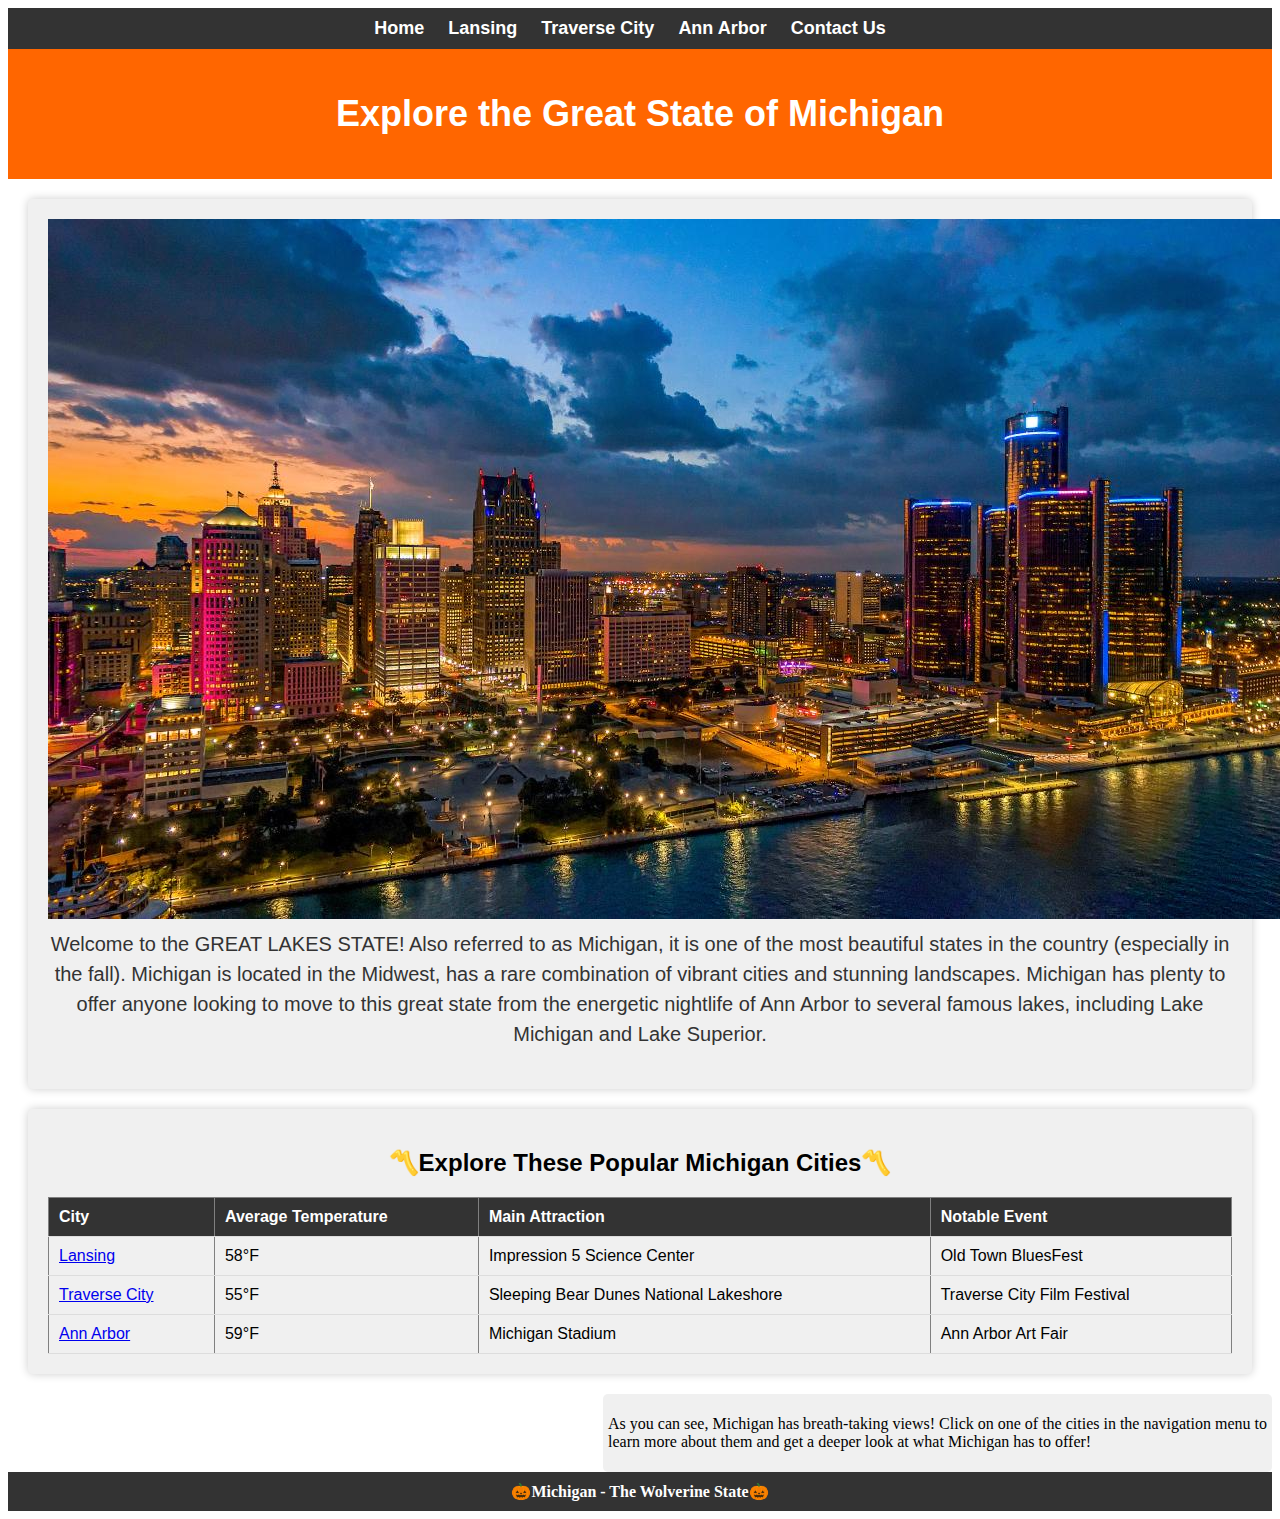
==== index.html @ 480edca0 "Add files via upload" ====
<!DOCTYPE html>
<html lang="en">
<head>
    <meta charset="UTF-8">
    <meta name="viewport" content="width=device-width, initial-scale=1.0">
    <!-- Section A1 - Title -->
    <title>Michigan, USA 🇺🇸 </title>
</head>
<link rel="stylesheet" href="styles.css">

<body class="index-page">
    <!-- Section A1 - Consistent Menu throughout the entire website -->
    <!-- Section A2 - navigation bar -->
    <div class="navbar">
        <nav>
            <ul>
                <li><a href="index.html">Home</a></li>
                <li><a href="LansingCapital.html">Lansing</a></li>
                <li><a href="TraverseCity.html">Traverse City</a></li>
                <li><a href="AnnArbor.html">Ann Arbor</a></li>
                <li><a href="ContactUs.html">Contact Us</a></li>
            </ul>
        </nav>
    </div>

    <!-- Section A2 - Header -->
    <header>
        <h1>Explore the Great State of Michigan</h1>
    </header>
    
    <section>
        <!-- Section A1 - Relevant image, including alternative text -->
        <img src="images/MichiganMain.jpeg" alt="Detroit Michigan Night Time Picture">
        <p>Welcome to the GREAT LAKES STATE! Also referred to as Michigan, it is one of the most beautiful states in the country (especially in the fall). 
            Michigan is located in the Midwest, has a rare combination of vibrant cities and stunning landscapes. 
            Michigan has plenty to offer anyone looking to move to this great state from the energetic nightlife of Ann Arbor to several famous lakes, 
            including Lake Michigan and Lake Superior.</p>
    </section>

    <!-- Section A2 - Section for main content -->
    <section>
        <h2>〽️Explore These Popular Michigan Cities〽️</h2>
        <!-- Section B4 - Table with 3-6 columns and 3-6 rows -->
        <table border="1">
            <thead>
                <tr>
                    <th>City</th>
                    <th>Average Temperature</th>
                    <th>Main Attraction</th>
                    <th>Notable Event</th>
                </tr>
            </thead>
            <tbody>
                <tr>
                    <td><a href="LansingCapital.html">Lansing</a></td>
                    <td>58°F</td>
                    <td>Impression 5 Science Center</td>
                    <td>Old Town BluesFest</td>
                </tr>
                <tr>
                    <td><a href="TraverseCity.html">Traverse City</a></td>
                    <td>55°F</td>
                    <td>Sleeping Bear Dunes National Lakeshore</td>
                    <td>Traverse City Film Festival</td>
                </tr>
                <tr>
                    <td><a href="AnnArbor.html">Ann Arbor</a></td>
                    <td>59°F</td>
                    <td>Michigan Stadium</td>
                    <td>Ann Arbor Art Fair</td>
                </tr>
            </tbody>
        </table>
    </section>

    <!-- Section A2 - Aside  -->
    <aside>
        <p>As you can see, Michigan has breath-taking views! 
            Click on one of the cities in the navigation menu to<br>learn more about them and get a deeper look at what Michigan has to offer!</p>
    </aside>

    <footer id="bottom-absolute">
        <strong>🎃Michigan - The Wolverine State🎃</strong>
    </footer>

</body>

</html>
---- styles.css ----
.index-page {
    /* Navigation Menu Bar */
    nav ul {
        list-style-type: none;
        margin: 0;
        padding: 10px 0;
        background-color: #333;
        text-align: center;
    }

    /* Section C4 navbar class selector */
    .navbar li {
        display: inline-block;
        margin-right: 20px;
    }

    /* Section C4 navbar class selector */
    .navbar a {
        text-decoration: none;
        color: white;
        font-weight: bold;
        font-size: 18px;
        /* Section C1 font-family declaration */
        font-family: Verdana, Geneva, Tahoma, sans-serif;
        transition: color 0.3s;
    }

    /* Section C1 hover declaration */
    .navbar a:hover {
        color: #ff6600;
    }

    /* Heading */
    header {
        text-align: center;
        background-color: #ff6600;
        color: white;
        /* Section C1 font-family declaration */
        font-family: Verdana, Geneva, Tahoma, sans-serif;
        padding: 20px;
        margin-bottom: 20px;
    }

    h1 {
        font-size: 36px;
        font-family: Verdana, Geneva, Tahoma, sans-serif;
    }

    /* Main Michigan Image */
    section img {
        display: block;
        margin: 0 auto;
    }

    /* Body Sections */
    section {
        margin: 20px;
        padding: 20px;
        background-color: #f0f0f0;
        border-radius: 5px;
        box-shadow: 0 0 10px rgba(0, 0, 0, 0.2);
        text-align: center;
    }

    /* Paragraph Text */
    section p {
        /*Section C3 relative positioning*/
        position: relative;
        font-size: 20px;
        line-height: 1.5;
        color: #333;
        margin-top: 10px;
        font-family:'Gill Sans', 'Gill Sans MT', Calibri, 'Trebuchet MS', sans-serif;
    }

    section h2 {
        font-family: Verdana, Geneva, Tahoma, sans-serif;
    }

    table {
        /* Section C4 element selector */
        width: 100%;
        border-collapse: collapse;
        font-family:'Gill Sans', 'Gill Sans MT', Calibri, 'Trebuchet MS', sans-serif;
    }

    /* columns and rows */
    th, td {
        /* Section C4 element selector */
        padding: 10px;
        text-align: left;
        border-bottom: 1px solid #ddd;
    }

    th {
        background-color: #333;
        color: white;
    }

    /* Aside */
    aside {
        /* Section C2 float property */
        float: right;
        background-color: #f0f0f0;
        padding: 5px;
        border-radius: 5px;
    }

    main::after {
        content: "";
        display: table;
        clear: both;
    }

    #bottom-absolute {
        /*Section C3 relative positioning*/
        position: relative;
        background-color: #333;
        color: white;
        text-align: center;
        padding: 10px 0;
        clear: both;
        font-size: medium;
        font-family: fantasy;
    }

}

.Lansing-Capital-Page {

    /* Navigation Bar Menu */
    body {
        font-family: Verdana, Geneva, Tahoma, sans-serif;
        background-color: #f0f0f0;
        color: #333;
    }

    .navbar {
        background-color: #333;
        padding: 10px 0;
    }

    .navbar ul {
        list-style-type: none;
        margin: 0;
        padding: 0;
        text-align: center;
    }

    .navbar li {
        display: inline-block;
        margin-right: 20px;
    }

    .navbar a {
        text-decoration: none;
        color: white;
        font-weight: bold;
        font-size: 18px;
        transition: color 0.3s;
        font-family: Verdana, Geneva, Tahoma, sans-serif;
    }

    .navbar a:hover {
        color: #ff6600;
    }

    /* Heading */
    header {
        text-align: center;
        background-color: #ff6600;
        color: white;
        font-family: Verdana, Geneva, Tahoma, sans-serif;
        padding: 20px;
        margin-bottom: 20px;
    }

    h1 {
        font-size: 36px;
        font-family: Verdana, Geneva, Tahoma, sans-serif;
    }

    /* Lansing, Michigan Image */
    section img {
        display: block;
        margin: 0 auto;
    }

    section {
        margin: 20px;
        padding: 20px;
        background-color: #f0f0f0;
        border-radius: 5px;
        box-shadow: 0 0 10px rgba(0, 0, 0, 0.2);
        text-align: center;
    }

    /* Body Sections */
    main ul, main ol {
        list-style-position: inside;
        text-align: center;
        margin: 20px;
        padding: 20px;
        background-color: #f0f0f0;
        border-radius: 5px;
        box-shadow: 0 0 10px rgba(0, 0, 0, 0.2);
        font-family: 'Gill Sans', 'Gill Sans MT', Calibri, 'Trebuchet MS', sans-serif;
        font-size: large;
    }

    section h2 {
        font-family: Verdana, Geneva, Tahoma, sans-serif;
    }

    /* Aside */
    aside {
        float: right;
        background-color: #f0f0f0;
        padding: 5px;
        border-radius: 5px;
    }

    main::after {
        content: "";
        display: table;
        clear: both;
    }

    #bottom-absolute {
        /*Section C3 relative positioning*/
        position: relative;
        background-color: #333;
        color: white;
        text-align: center;
        padding: 10px 0;
        clear: both;
        font-size: medium;
        font-family: fantasy;
    }

}

.TraverseCity-page {
    /* Navigation Bar Menu */
    body {
        font-family: Verdana, Geneva, Tahoma, sans-serif;
        background-color: #f0f0f0;
        color: #333;
    }

    .navbar {
        background-color: #333;
        padding: 10px 0;
    }

    .navbar ul {
        list-style-type: none;
        margin: 0;
        padding: 0;
        text-align: center;
    }

    .navbar li {
        display: inline-block;
        margin-right: 20px;
    }

    .navbar a {
        text-decoration: none;
        color: white;
        font-weight: bold;
        font-size: 18px;
        transition: color 0.3s;
        font-family: Verdana, Geneva, Tahoma, sans-serif;
    }

    .navbar a:hover {
        color: #ff6600;
    }

    /* Heading */
    header {
        text-align: center;
        background-color: #ff6600;
        color: white;
        font-family: Verdana, Geneva, Tahoma, sans-serif;
        padding: 20px;
        margin-bottom: 20px;
    }

    h1 {
        font-size: 36px;
        font-family: Verdana, Geneva, Tahoma, sans-serif;
    }

    /* Lansing, Michigan Image */
    section img {
        display: block;
        margin: 0 auto;
    }

    section {
        margin: 20px;
        padding: 20px;
        background-color: #f0f0f0;
        border-radius: 5px;
        box-shadow: 0 0 10px rgba(0, 0, 0, 0.2);
        text-align: center;
    }

    /* Body Sections */
    main ul, main ol {
        list-style-position: inside;
        text-align: center;
        margin: 20px;
        padding: 20px;
        background-color: #f0f0f0;
        border-radius: 5px;
        box-shadow: 0 0 10px rgba(0, 0, 0, 0.2);
        font-family: 'Gill Sans', 'Gill Sans MT', Calibri, 'Trebuchet MS', sans-serif;
        font-size: large;
    }

    section h2 {
        font-family: Verdana, Geneva, Tahoma, sans-serif;
    }

    /* Aside */
    aside {
        float: right;
        background-color: #f0f0f0;
        padding: 5px;
        border-radius: 5px;
    }

    main::after {
        content: "";
        display: table;
        clear: both;
    }

    #bottom-absolute {
        /*Section C3 relative positioning*/
        position: relative;
        background-color: #333;
        color: white;
        text-align: center;
        padding: 10px 0;
        clear: both;
        font-size: medium;
        font-family: fantasy;
    }

}


.AnnArbor-page {
    /* Navigation Bar Menu */
    body {
        font-family: Verdana, Geneva, Tahoma, sans-serif;
        background-color: #f0f0f0;
        color: #333;
    }

    .navbar {
        background-color: #333;
        padding: 10px 0;
    }

    .navbar ul {
        list-style-type: none;
        margin: 0;
        padding: 0;
        text-align: center;
    }

    .navbar li {
        display: inline-block;
        margin-right: 20px;
    }

    .navbar a {
        text-decoration: none;
        color: white;
        font-weight: bold;
        font-size: 18px;
        transition: color 0.3s;
        font-family: Verdana, Geneva, Tahoma, sans-serif;
    }

    .navbar a:hover {
        color: #ff6600;
    }

    /* Heading */
    header {
        text-align: center;
        background-color: #ff6600;
        color: white;
        font-family: Verdana, Geneva, Tahoma, sans-serif;
        padding: 20px;
        margin-bottom: 20px;
    }

    h1 {
        font-size: 36px;
        font-family: Verdana, Geneva, Tahoma, sans-serif;
    }

    /* Lansing, Michigan Image */
    section img {
        display: block;
        margin: 0 auto;
    }

    section {
        margin: 20px;
        padding: 20px;
        background-color: #f0f0f0;
        border-radius: 5px;
        box-shadow: 0 0 10px rgba(0, 0, 0, 0.2);
        text-align: center;
    }

    /* Body Sections */
    main ul, main ol {
        list-style-position: inside;
        text-align: center;
        margin: 20px;
        padding: 20px;
        background-color: #f0f0f0;
        border-radius: 5px;
        box-shadow: 0 0 10px rgba(0, 0, 0, 0.2);
        font-family: 'Gill Sans', 'Gill Sans MT', Calibri, 'Trebuchet MS', sans-serif;
        font-size: large;
    }

    section h2 {
        font-family: Verdana, Geneva, Tahoma, sans-serif;
    }

    /* Aside */
    aside {
        float: right;
        background-color: #f0f0f0;
        padding: 5px;
        border-radius: 5px;
    }

    main::after {
        content: "";
        display: table;
        clear: both;
    }

    #bottom-absolute {
        /*Section C3 relative positioning*/
        position: relative;
        background-color: #333;
        color: white;
        text-align: center;
        padding: 10px 0;
        clear: both;
        font-size: medium;
        font-family: fantasy;
    }
}

.ContactUs-Page {
    /* Navigation Bar Menu */
    body {
        font-family: Verdana, Geneva, Tahoma, sans-serif;
        background-color: #f0f0f0;
        color: #333;
    }

    .navbar {
        background-color: #333;
        padding: 10px 0;
    }

    .navbar ul {
        list-style-type: none;
        margin: 0;
        padding: 0;
        text-align: center;
    }

    .navbar li {
        display: inline-block;
        margin-right: 20px;
    }

    .navbar a {
        text-decoration: none;
        color: white;
        font-weight: bold;
        font-size: 18px;
        transition: color 0.3s;
        font-family: Verdana, Geneva, Tahoma, sans-serif;
    }

    .navbar a:hover {
        color: #ff6600;
    }

    body, h1, h2, p, ul, li, form {
        margin: 0;
        padding: 0;
    }

    body.ContactUs-Page {
        background-color: #f5f5f5;
        font-family: Arial, Helvetica, sans-serif;
        color: #333;
    }

    header {
        background-color: #ff6600;
        color: white;
        padding: 20px;
        text-align: center;
        font-size: 28px;
    }

    main {
        display: flex;
        justify-content: space-between;
        padding: 20px;
    }

    .contact-form {
        flex: 1;
        background-color: #fff;
        border-radius: 5px;
        box-shadow: 0 0 5px rgba(0, 0, 0, 0.2);
        padding: 20px;
        text-align: center;
    }

    .contact-form h2 {
        font-size: 24px;
        margin-bottom: 20px;
    }

    .form-group {
        margin-bottom: 20px;
        text-align: left;
    }

    .form-group label {
        display: block;
        margin-bottom: 5px;
        font-weight: bold;
    }

    .form-group input[type="text"], .form-group input[type="email"], .form-group textarea {
        width: 100%;
        padding: 10px;
        border: 1px solid #ccc;
        border-radius: 3px;
        font-size: 16px;
    }

    .form-group input[type="submit"] {
        background-color: #ff6600;
        color: white;
        border: none;
        padding: 10px 20px;
        font-size: 18px;
        cursor: pointer;
    }

    .form-group input[type="submit"]:hover {
        background-color: #ff8533;
    }

    #bottom-absolute {
        /*Section C3 absolute positioning*/
        position: absolute;
        bottom: 0;
        width: 100%;
        background-color: #333;
        color: white;
        text-align: center;
        padding: 10px 0;
        font-size: medium;
        font-family: fantasy;
    }
    

    aside {
        flex: 0 0 30%;
        /* float: right; */
        background-color: #f0f0f0;
        padding: 20px;
        border-radius: 5px;
        margin-left: 20px;
        margin-top: -20px;
    }
    

}
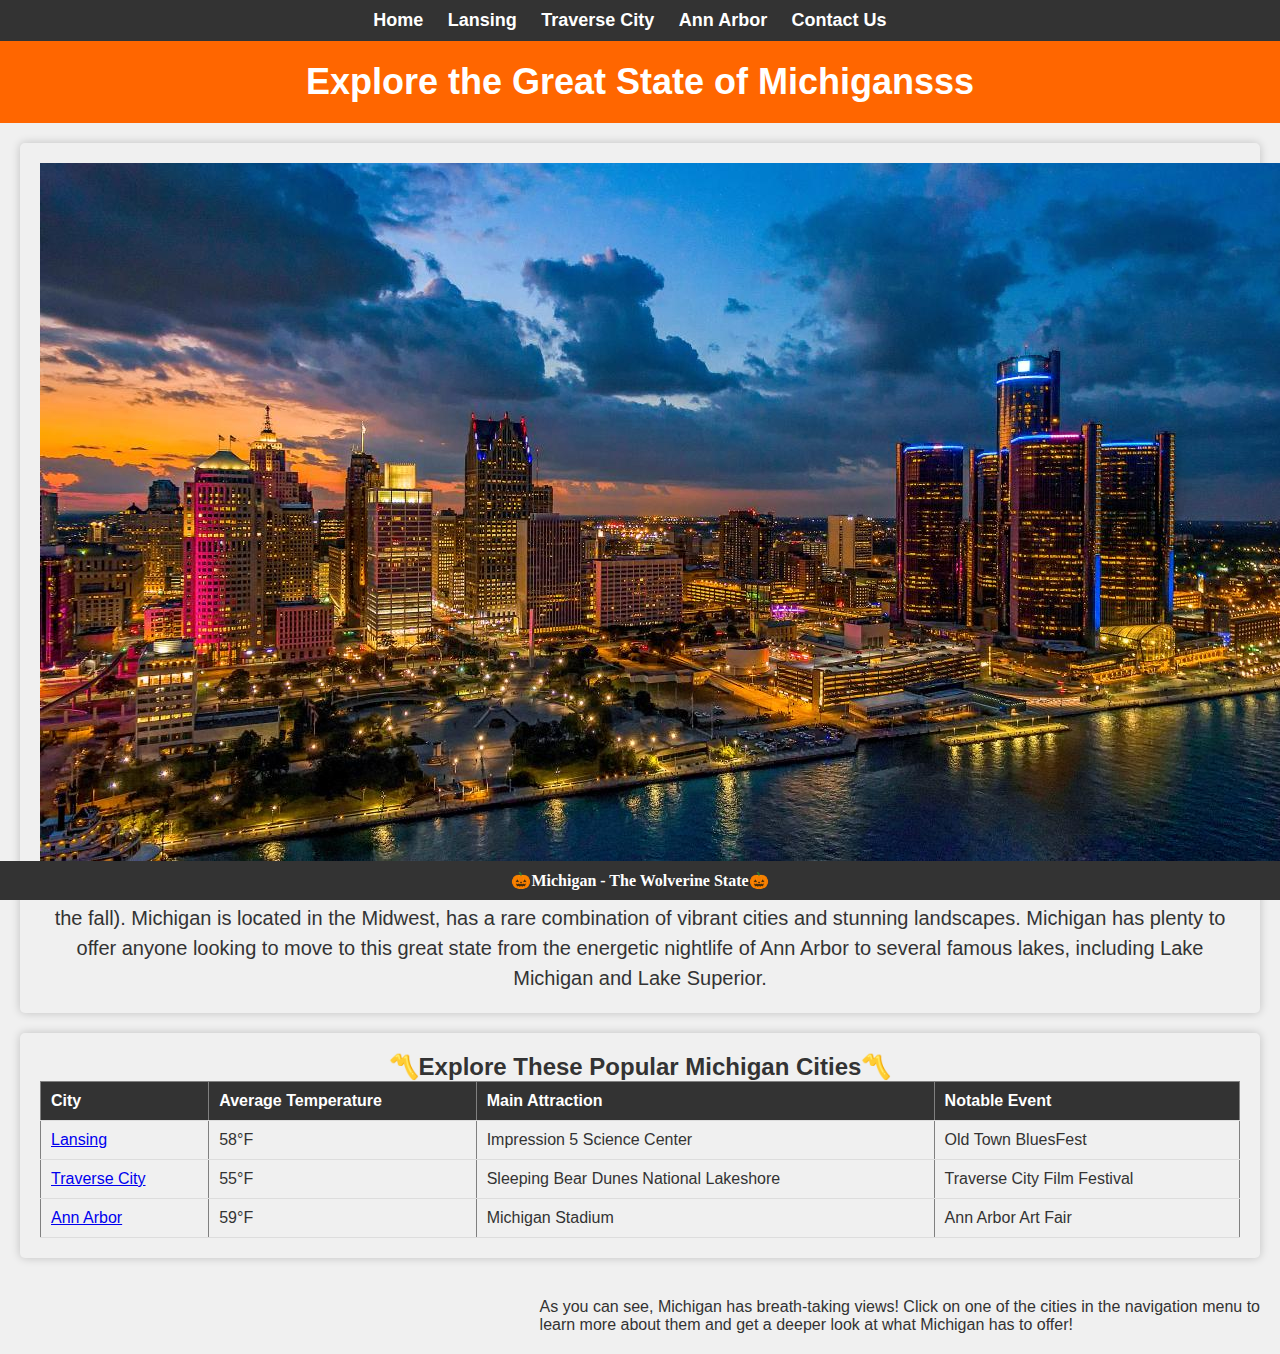
==== commit 7bf8e118: "Update index.html" ====
--- a/index.html
+++ b/index.html
@@ -25,7 +25,7 @@
 
     <!-- Section A2 - Header -->
     <header>
-        <h1>Explore the Great State of Michigan</h1>
+        <h1>Explore the Great State of Michigansss</h1>
     </header>
     
     <section>
--- a/styles.css
+++ b/styles.css
@@ -1,4 +1,4 @@
-.index-page {
+/* .index-page { */
     /* Navigation Menu Bar */
     nav ul {
         list-style-type: none;
@@ -124,9 +124,9 @@
         font-family: fantasy;
     }
 
-}
-
-.Lansing-Capital-Page {
+/* } */
+
+/* .Lansing-Capital-Page { */
 
     /* Navigation Bar Menu */
     body {
@@ -238,9 +238,9 @@
         font-family: fantasy;
     }
 
-}
-
-.TraverseCity-page {
+/* } */
+
+/* .TraverseCity-page { */
     /* Navigation Bar Menu */
     body {
         font-family: Verdana, Geneva, Tahoma, sans-serif;
@@ -351,10 +351,10 @@
         font-family: fantasy;
     }
 
-}
-
-
-.AnnArbor-page {
+/* } */
+
+
+/* .AnnArbor-page { */
     /* Navigation Bar Menu */
     body {
         font-family: Verdana, Geneva, Tahoma, sans-serif;
@@ -464,9 +464,9 @@
         font-size: medium;
         font-family: fantasy;
     }
-}
-
-.ContactUs-Page {
+/* } */
+
+/* .ContactUs-Page { */
     /* Navigation Bar Menu */
     body {
         font-family: Verdana, Geneva, Tahoma, sans-serif;
@@ -596,8 +596,7 @@
         padding: 20px;
         border-radius: 5px;
         margin-left: 20px;
-        margin-top: -20px;
     }
     
 
-}
+/* } */
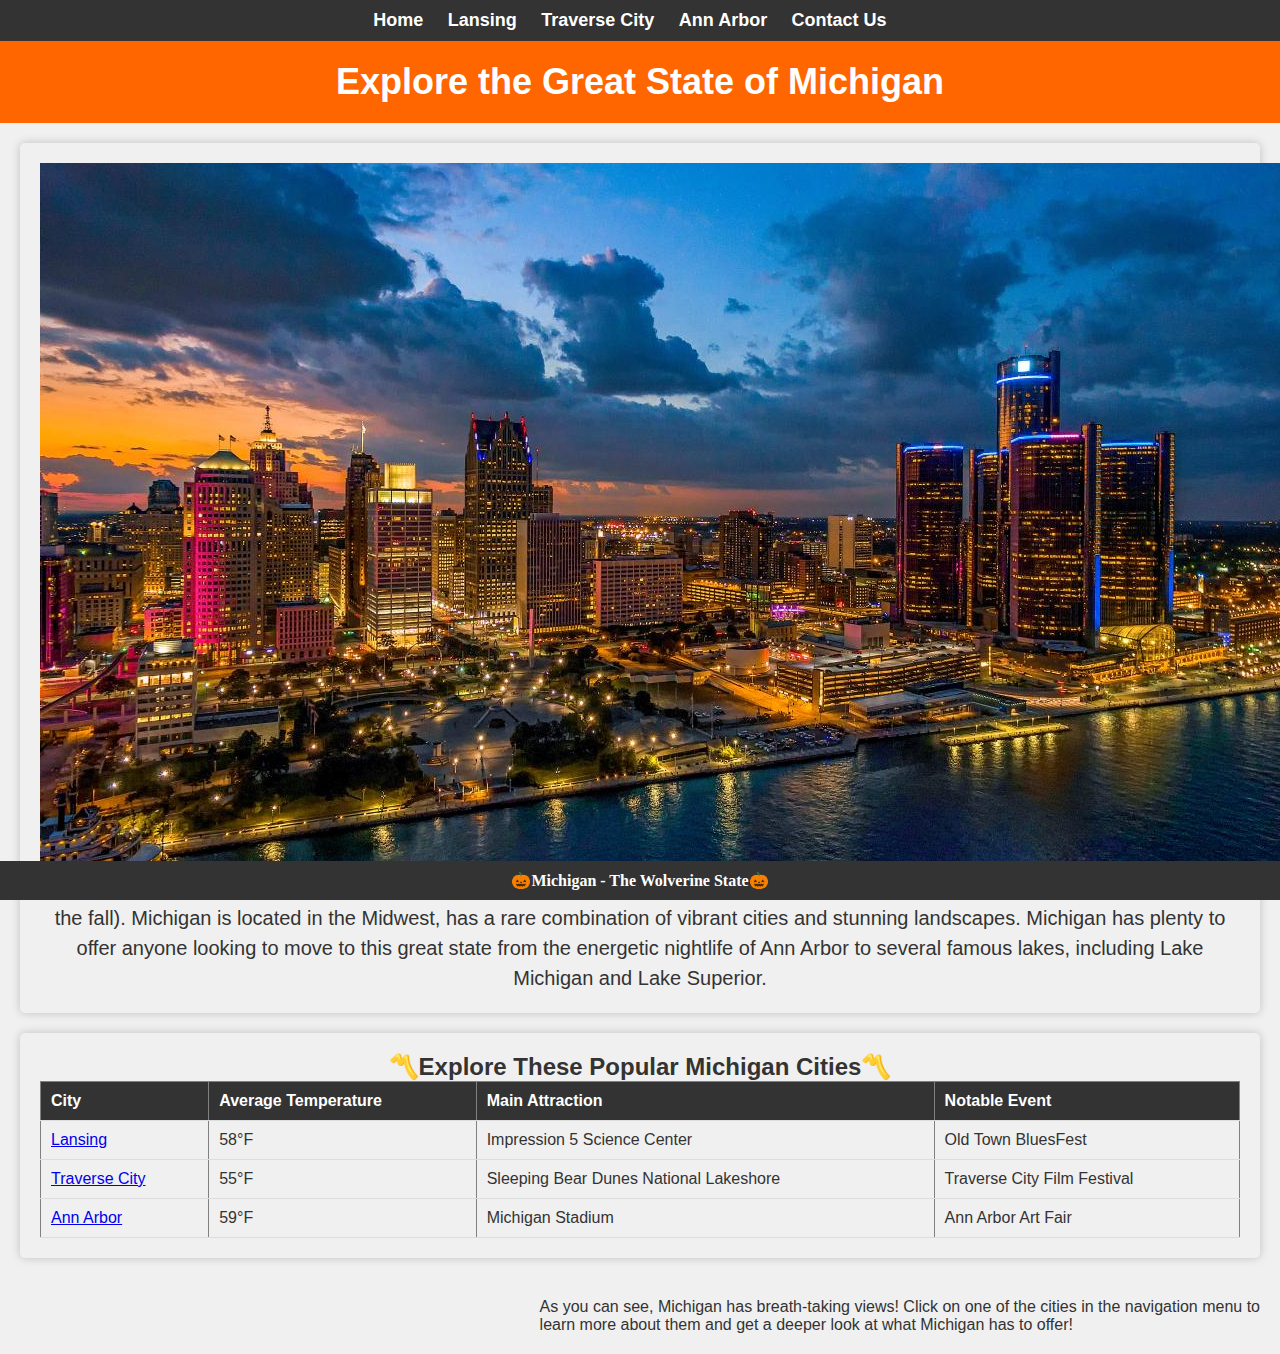
==== commit 044ec6e5: "Update index.html" ====
--- a/index.html
+++ b/index.html
@@ -25,7 +25,7 @@
 
     <!-- Section A2 - Header -->
     <header>
-        <h1>Explore the Great State of Michigansss</h1>
+        <h1>Explore the Great State of Michigan</h1>
     </header>
     
     <section>
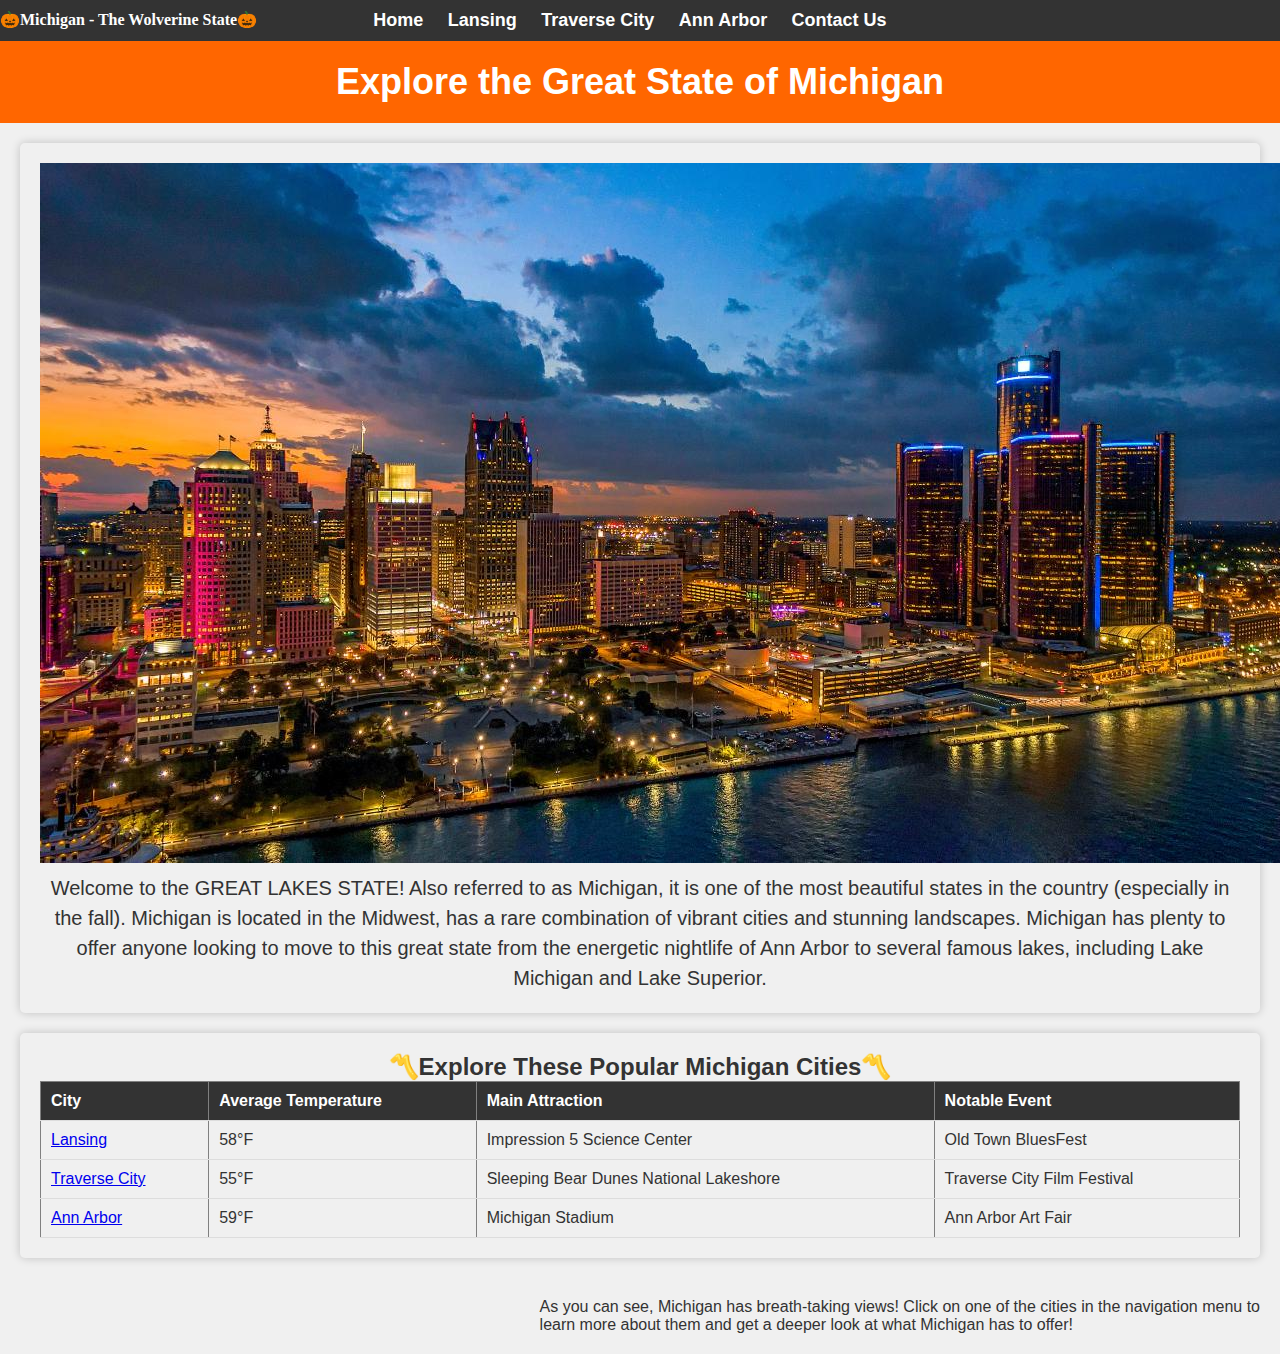
==== commit b01cd8dc: "Add files via upload" ====
--- a/index.html
+++ b/index.html
@@ -5,8 +5,8 @@
     <meta name="viewport" content="width=device-width, initial-scale=1.0">
     <!-- Section A1 - Title -->
     <title>Michigan, USA 🇺🇸 </title>
+	<link rel="stylesheet" href="styles.css">
 </head>
-<link rel="stylesheet" href="styles.css">
 
 <body class="index-page">
     <!-- Section A1 - Consistent Menu throughout the entire website -->
--- a/styles.css
+++ b/styles.css
@@ -112,7 +112,6 @@
         clear: both;
     }
 
-    #bottom-absolute {
         /*Section C3 relative positioning*/
         position: relative;
         background-color: #333;
@@ -226,18 +225,6 @@
         clear: both;
     }
 
-    #bottom-absolute {
-        /*Section C3 relative positioning*/
-        position: relative;
-        background-color: #333;
-        color: white;
-        text-align: center;
-        padding: 10px 0;
-        clear: both;
-        font-size: medium;
-        font-family: fantasy;
-    }
-
 /* } */
 
 /* .TraverseCity-page { */
@@ -339,17 +326,6 @@
         clear: both;
     }
 
-    #bottom-absolute {
-        /*Section C3 relative positioning*/
-        position: relative;
-        background-color: #333;
-        color: white;
-        text-align: center;
-        padding: 10px 0;
-        clear: both;
-        font-size: medium;
-        font-family: fantasy;
-    }
 
 /* } */
 
@@ -453,17 +429,6 @@
         clear: both;
     }
 
-    #bottom-absolute {
-        /*Section C3 relative positioning*/
-        position: relative;
-        background-color: #333;
-        color: white;
-        text-align: center;
-        padding: 10px 0;
-        clear: both;
-        font-size: medium;
-        font-family: fantasy;
-    }
 /* } */
 
 /* .ContactUs-Page { */
@@ -578,8 +543,9 @@
     #bottom-absolute {
         /*Section C3 absolute positioning*/
         position: absolute;
-        bottom: 0;
-        width: 100%;
+        top: 0;
+		left: 0;
+        width: fit-content;
         background-color: #333;
         color: white;
         text-align: center;
